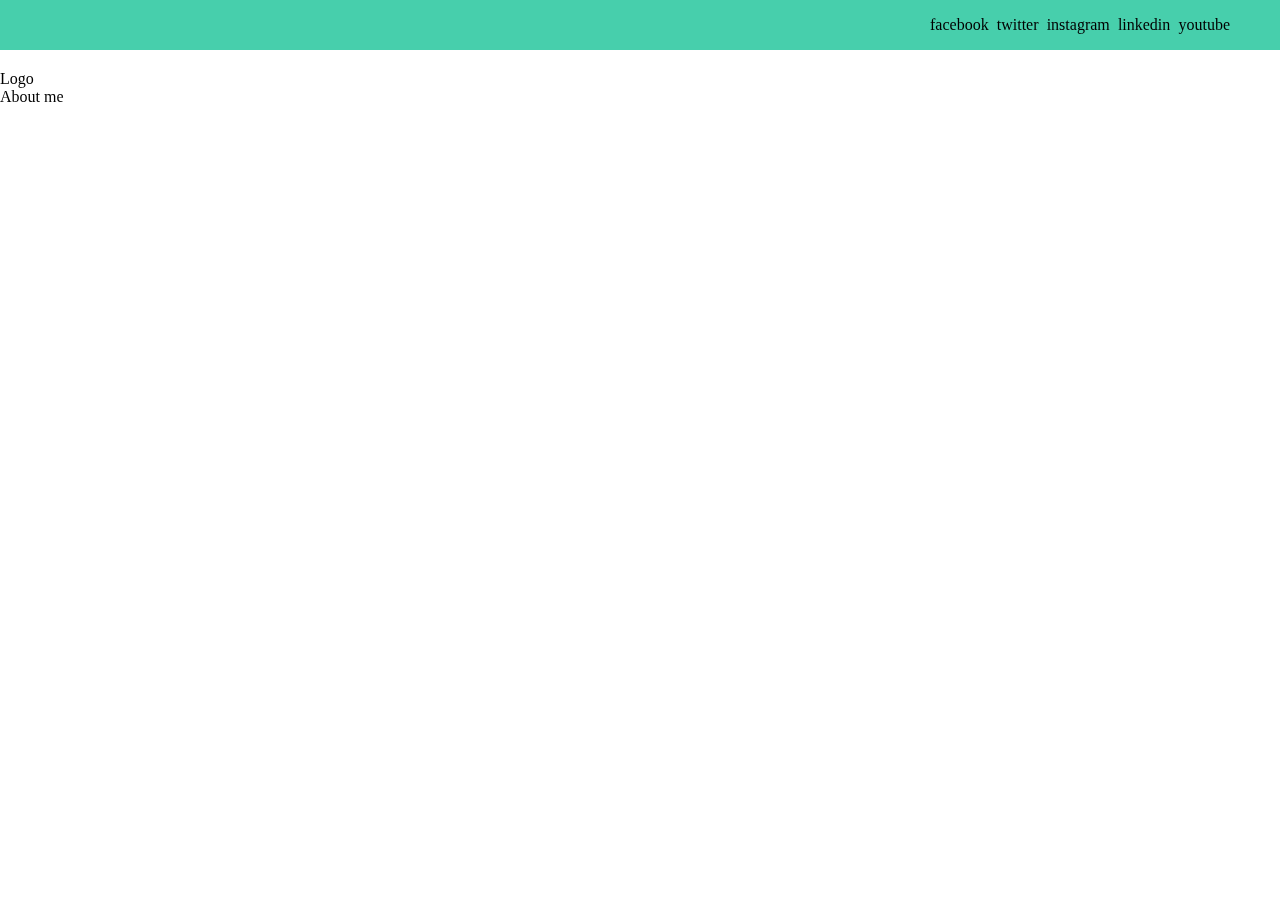
==== index.html @ 4cea1dd4 "Css in header" ====
<!DOCTYPE html>
<html lang="en">
<head>
  <meta charset="UTF-8">
  <meta name="viewport" content="width=device-width, initial-scale=1.0">
  <link rel="stylesheet" href="./css/main.css">
  <title>My Blog</title>
</head>
<body>
  <header>
    <section class="header-icons-container">
      <div class="icons">
        <a href="#">facebook</a>
        <a href="#">twitter</a>
        <a href="#">instagram</a>
        <a href="#">linkedin</a>
        <a href="#">youtube</a>
      </div>
    </section>
    <nav>
      <section class="nav-logo-container">
        <a href="#">Logo</a>
      </section>
      <section class="profile-link">
        <a href="./profile.html">About me</a>
      </section>
    </nav>
  </header>
</body>
</html>
---- css/main.css ----
body {
  margin: 0;
  padding: 0;
  position: fixed;
  top: 0;
  bottom: 0;
  left: 0;
  right: 0;
}

a {
  text-decoration: none;
  display: inline;
  color: #000;
}

header {
  width: 100%;
  height: 140px;
  display: grid;
  grid-template-rows: 1fr 1fr;
}

header .header-icons-container {
  width: 100%;
  height: 50px;
  display: grid;
  background-color: #47cfac;
}

header .header-icons-container .icons {
  width: 300px;
  height: auto;
  display: flex;
  justify-items: flex-end;
  justify-content: space-between;
  justify-self: end;
  align-items: center;
  margin-right: 50px;
}
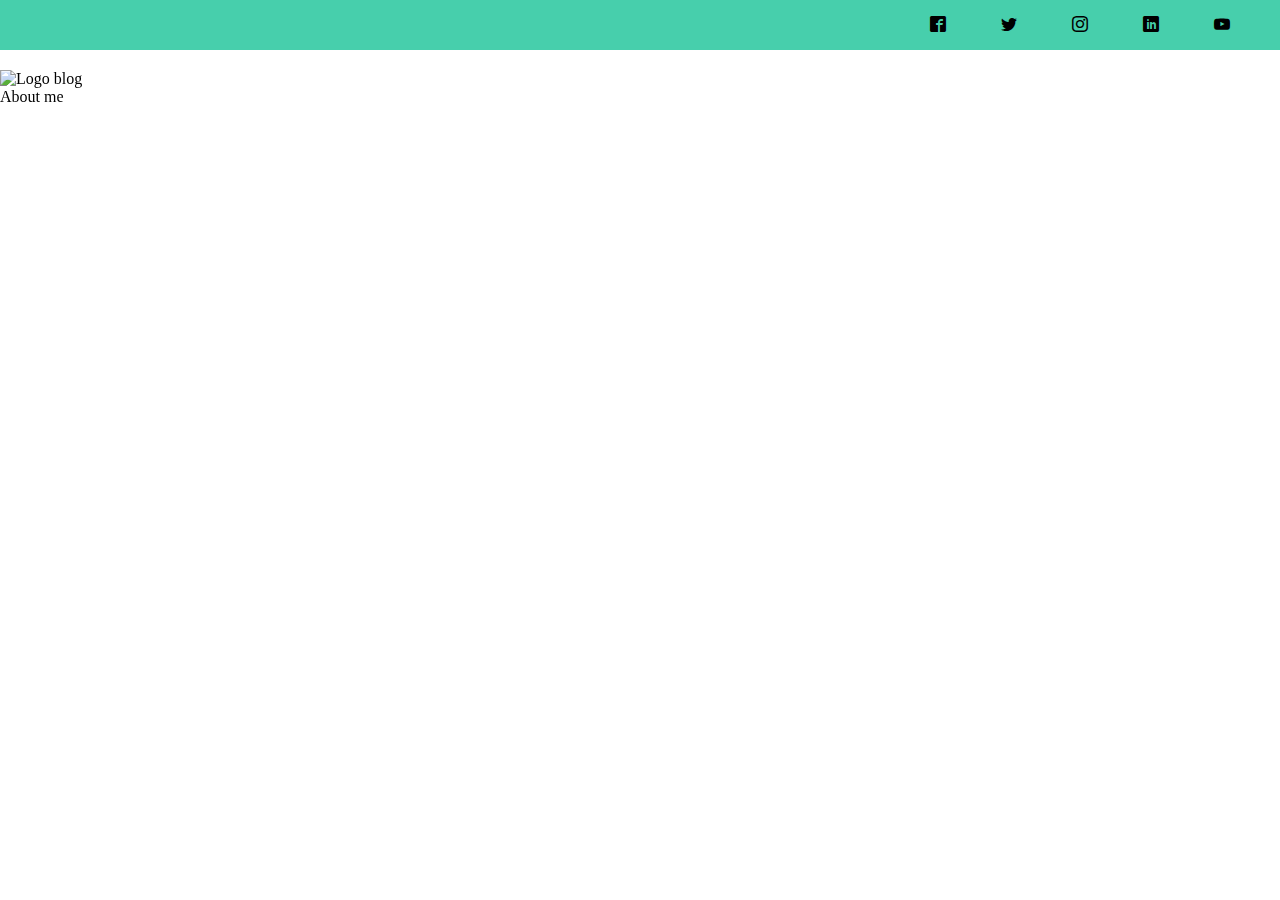
==== commit 4d546d8b: "Adding icons header" ====
--- a/index.html
+++ b/index.html
@@ -4,22 +4,35 @@
   <meta charset="UTF-8">
   <meta name="viewport" content="width=device-width, initial-scale=1.0">
   <link rel="stylesheet" href="./css/main.css">
+  <link rel="stylesheet" href="./css/style.css">
   <title>My Blog</title>
 </head>
 <body>
   <header>
     <section class="header-icons-container">
       <div class="icons">
-        <a href="#">facebook</a>
-        <a href="#">twitter</a>
-        <a href="#">instagram</a>
-        <a href="#">linkedin</a>
-        <a href="#">youtube</a>
+        <a href="#">
+          <span class="icon-icon-facebook"></span>
+        </a>
+        <a href="#">
+          <span class="icon-twitter"></span>
+        </a>
+        <a href="#">
+          <span class="icon-icon-instagram"></span>
+        </a>
+        <a href="#">
+          <span class="icon-linkedin"></span>
+        </a>
+        <a href="#">
+          <span class="icon-youtube"></span>
+        </a>
       </div>
     </section>
     <nav>
       <section class="nav-logo-container">
-        <a href="#">Logo</a>
+        <a href="#">
+          <img src="" alt="Logo blog">
+        </a>
       </section>
       <section class="profile-link">
         <a href="./profile.html">About me</a>
--- a/css/style.css
+++ b/css/style.css
@@ -0,0 +1,54 @@
+@font-face {
+  font-family: 'icomoon';
+  src:  url('fonts/icomoon.eot?vgdtmt');
+  src:  url('fonts/icomoon.eot?vgdtmt#iefix') format('embedded-opentype'),
+    url('fonts/icomoon.ttf?vgdtmt') format('truetype'),
+    url('fonts/icomoon.woff?vgdtmt') format('woff'),
+    url('fonts/icomoon.svg?vgdtmt#icomoon') format('svg');
+  font-weight: normal;
+  font-style: normal;
+  font-display: block;
+}
+
+[class^="icon-"], [class*=" icon-"] {
+  /* use !important to prevent issues with browser extensions that change fonts */
+  font-family: 'icomoon' !important;
+  speak: never;
+  font-style: normal;
+  font-weight: normal;
+  font-variant: normal;
+  text-transform: none;
+  line-height: 1;
+
+  /* Better Font Rendering =========== */
+  -webkit-font-smoothing: antialiased;
+  -moz-osx-font-smoothing: grayscale;
+}
+
+.icon-youtube:before {
+  content: "\e900";
+}
+.icon-brand:before {
+  content: "\e900";
+}
+.icon-social:before {
+  content: "\e900";
+}
+.icon-linkedin:before {
+  content: "\e901";
+}
+.icon-brand1:before {
+  content: "\e901";
+}
+.icon-social1:before {
+  content: "\e901";
+}
+.icon-icon-instagram:before {
+  content: "\1f300";
+}
+.icon-twitter:before {
+  content: "\e902";
+}
+.icon-icon-facebook:before {
+  content: "\e903";
+}
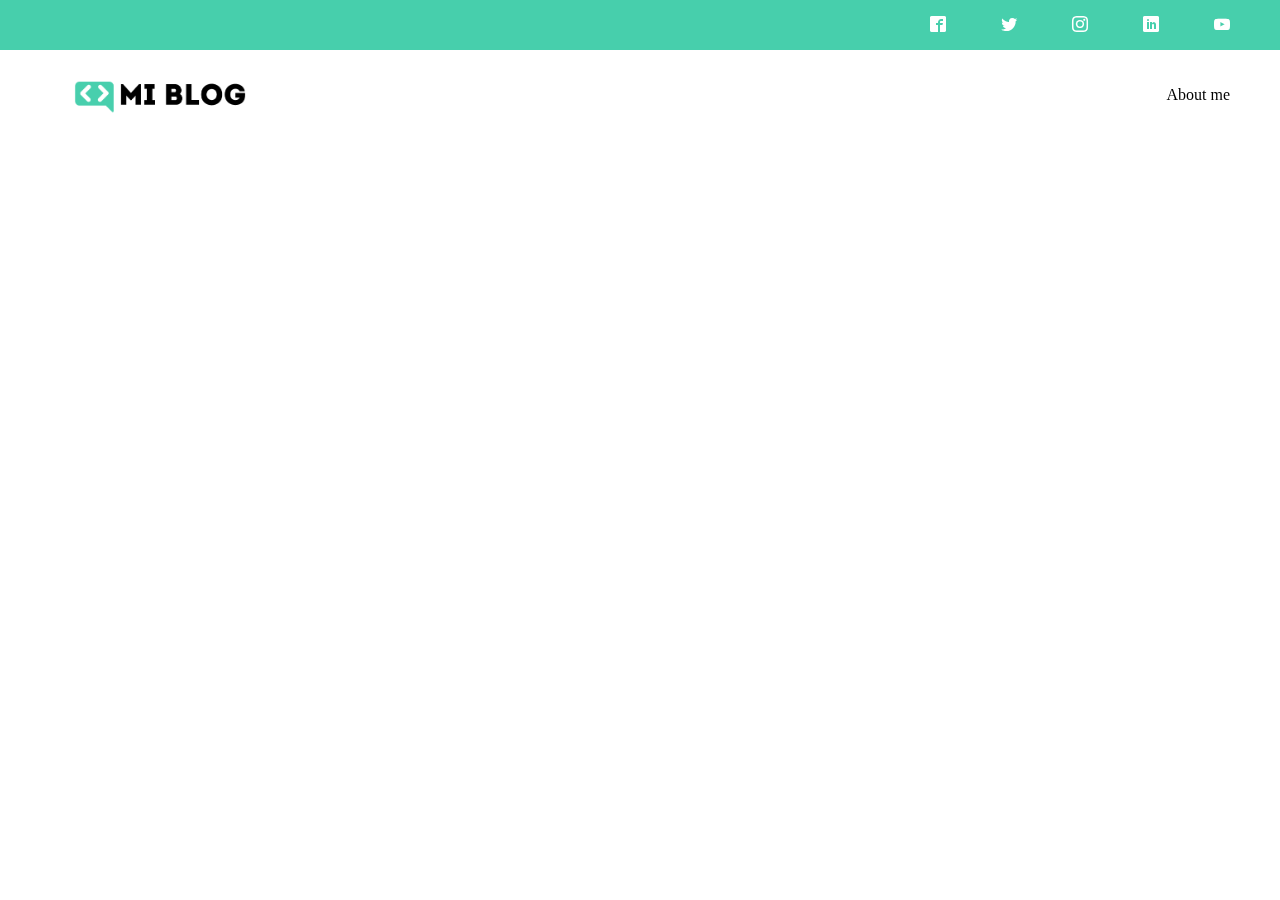
==== commit 9d5f4725: "Blog and about me part" ====
--- a/index.html
+++ b/index.html
@@ -31,7 +31,7 @@
     <nav>
       <section class="nav-logo-container">
         <a href="#">
-          <img src="" alt="Logo blog">
+          <img src="./assets/img/logo.png" alt="Logo blog">
         </a>
       </section>
       <section class="profile-link">
--- a/css/main.css
+++ b/css/main.css
@@ -37,4 +37,34 @@
   justify-self: end;
   align-items: center;
   margin-right: 50px;
+}
+
+nav {
+  display: grid;
+  grid-template-columns: 1fr 1fr;
+  height: 90px;
+}
+
+nav .nav-logo-container {
+  margin-left: 50px;
+}
+
+nav .profile-link {
+  display: flex;
+  align-items: center;
+  justify-content: flex-end;
+  margin-right: 50px;
+}
+
+nav .profile-link a {
+  color: #000;
+}
+
+header .icons span {
+  color: white;
+}
+
+nav .nav-logo-container img {
+  width: 220px;
+  margin-top: 10px;
 }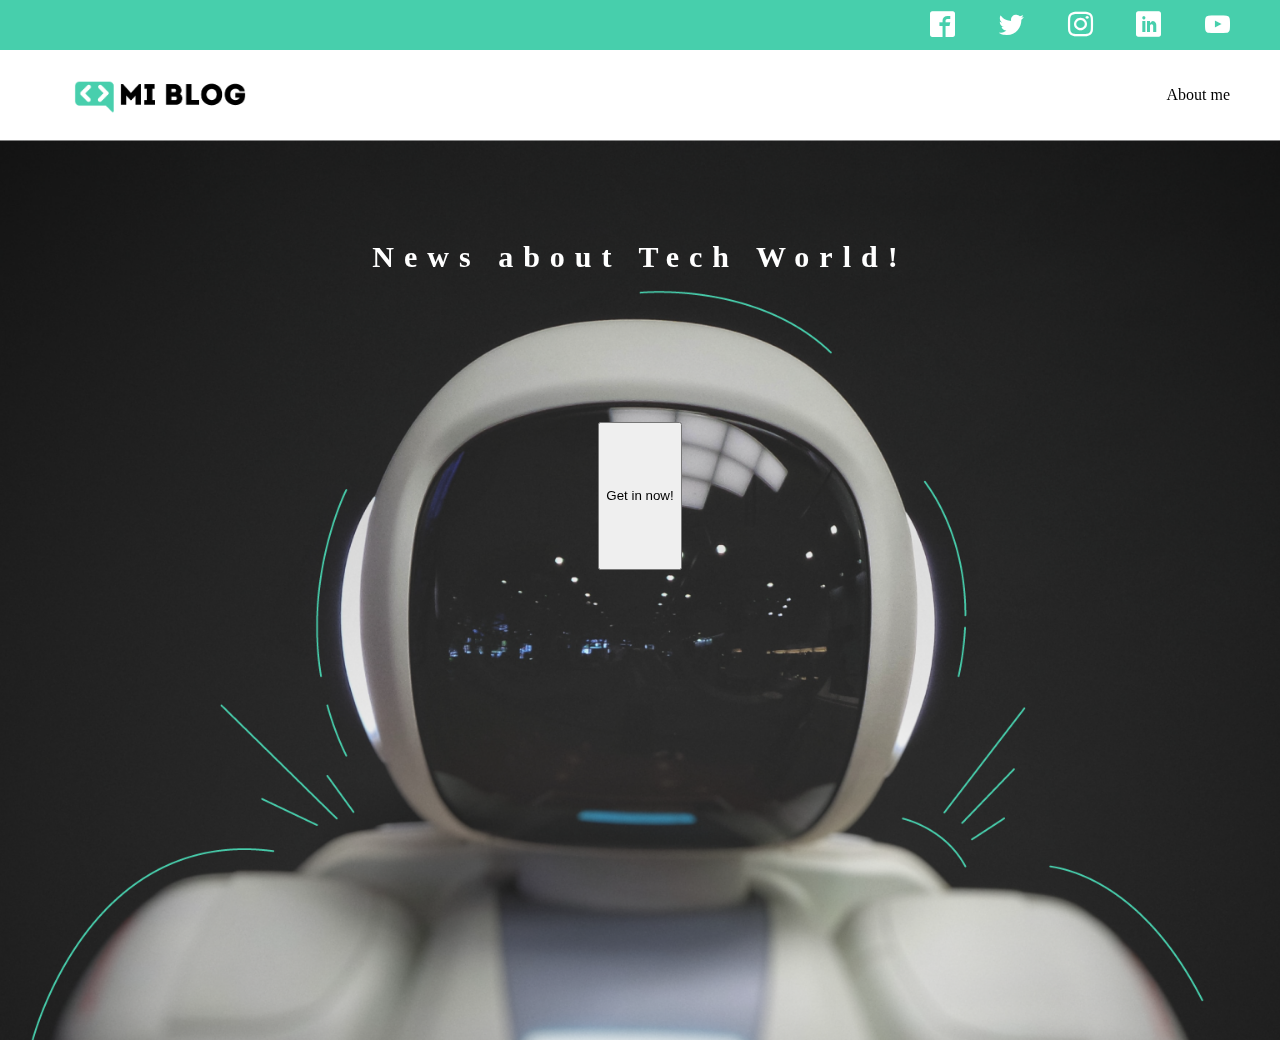
==== commit a7e5434e: "Adding fonts" ====
--- a/index.html
+++ b/index.html
@@ -39,5 +39,13 @@
       </section>
     </nav>
   </header>
+  <main class="home-main">
+    <section>
+      <h1 class="home-main-text">News about Tech World!</h1>
+      <button class="home-main-button">
+        <a href="./blogs.html">Get in now!</a>
+      </button>
+    </section>
+  </main>
 </body>
 </html>--- a/css/main.css
+++ b/css/main.css
@@ -12,6 +12,16 @@
   text-decoration: none;
   display: inline;
   color: #000;
+}
+
+header .icons span {
+  color: white;
+  font-size: 25px;
+}
+
+nav .nav-logo-container img {
+  width: 220px;
+  margin-top: 10px;
 }
 
 header {
@@ -60,11 +70,28 @@
   color: #000;
 }
 
-header .icons span {
-  color: white;
+.home-main {
+  display: grid;
+  grid-template-columns: 1fr 4fr 1fr;
+  height: 100%;
+  background-image: url("../../assets/img/cover.png");
+  background-position: center;
+  background-repeat: no-repeat;
+  background-size: cover;
 }
 
-nav .nav-logo-container img {
-  width: 220px;
-  margin-top: 10px;
+.home-main section {
+  display: grid;
+  grid-column: 2;
+  justify-items: center;
+  height: 350px;
+  margin-top: 80px;
+}
+
+.home-main-text {
+  font-size: 30px;
+  font-weight: 700px;
+  letter-spacing: 10px;
+  color: white;
+  text-align: center;
 }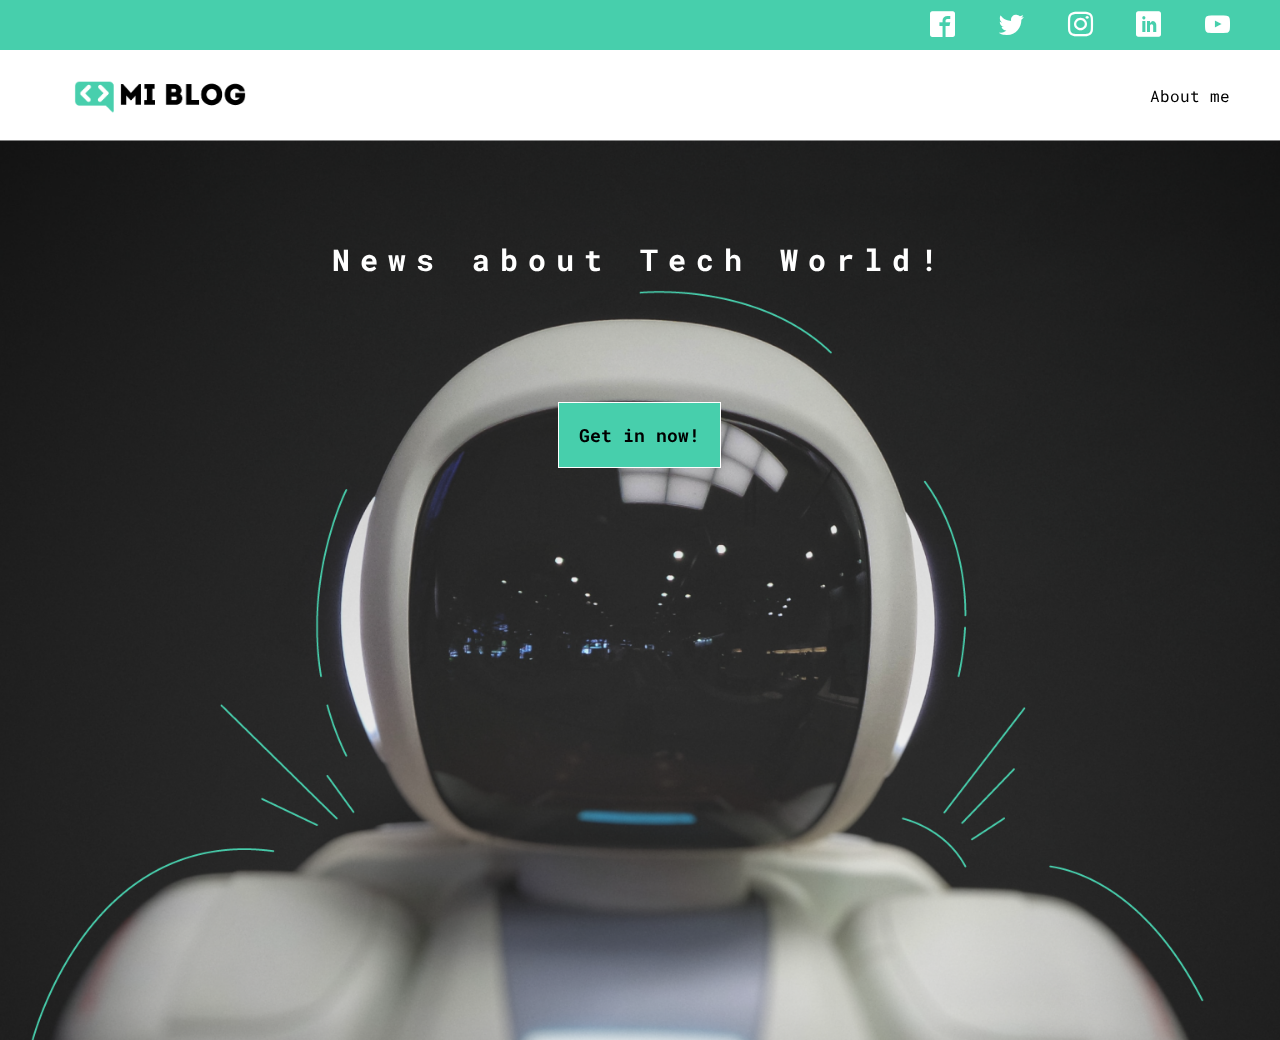
==== commit aa78733c: "Home main button" ====
--- a/index.html
+++ b/index.html
@@ -42,9 +42,11 @@
   <main class="home-main">
     <section>
       <h1 class="home-main-text">News about Tech World!</h1>
-      <button class="home-main-button">
-        <a href="./blogs.html">Get in now!</a>
-      </button>
+      <div class="container-home-main-button">
+        <a href="./blogs.html" class="home-main-button">
+          Get in now!
+        </a>
+      </div>
     </section>
   </main>
 </body>
--- a/css/main.css
+++ b/css/main.css
@@ -1,4 +1,6 @@
+@import url("https://fonts.googleapis.com/css2?family=Roboto+Mono:wght@400;500;700&family=Roboto+Slab:wght@400;500;700;900&family=Roboto:wght@400;700&display=swap");
 body {
+  font-family: "Roboto Mono", monospace;
   margin: 0;
   padding: 0;
   position: fixed;
@@ -22,6 +24,16 @@
 nav .nav-logo-container img {
   width: 220px;
   margin-top: 10px;
+}
+
+.home-main-button {
+  width: 115px;
+  height: 100%;
+  background-color: #47cfac;
+  border: 1px solid white;
+  font-weight: 700;
+  font-size: 18px;
+  padding: 20px;
 }
 
 header {
@@ -89,6 +101,7 @@
 }
 
 .home-main-text {
+  font-family: "Roboto Mono", monospace;
   font-size: 30px;
   font-weight: 700px;
   letter-spacing: 10px;
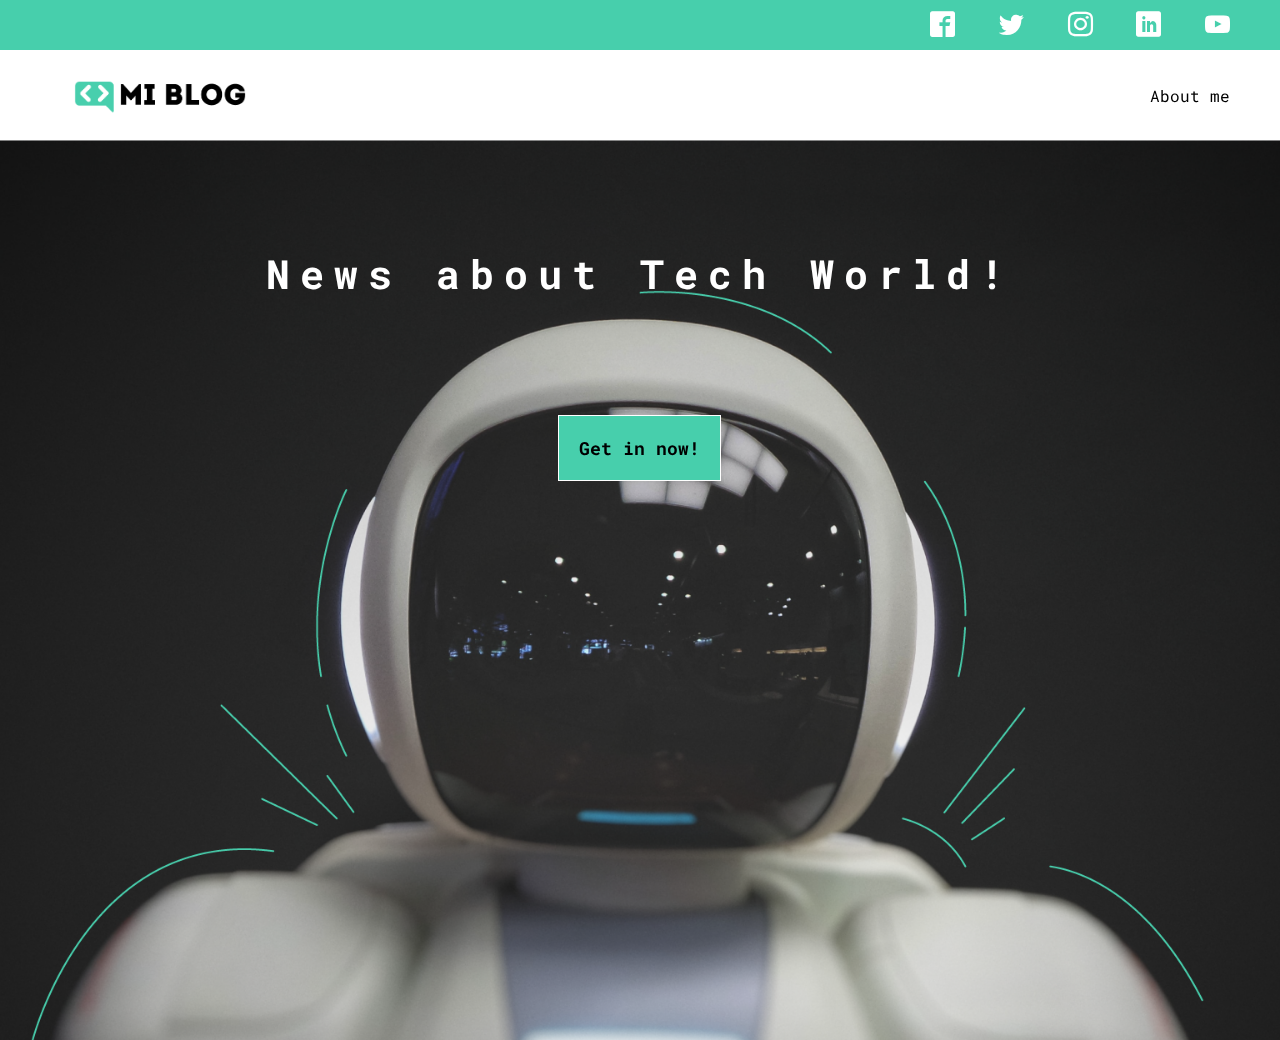
==== commit ec644692: "Adding BEM" ====
--- a/index.html
+++ b/index.html
@@ -5,7 +5,7 @@
   <meta name="viewport" content="width=device-width, initial-scale=1.0">
   <link rel="stylesheet" href="./css/main.css">
   <link rel="stylesheet" href="./css/style.css">
-  <title>My Blog</title>
+  <title>My Home</title>
 </head>
 <body>
   <header>
--- a/css/main.css
+++ b/css/main.css
@@ -102,7 +102,7 @@
 
 .home-main-text {
   font-family: "Roboto Mono", monospace;
-  font-size: 30px;
+  font-size: 40px;
   font-weight: 700px;
   letter-spacing: 10px;
   color: white;
